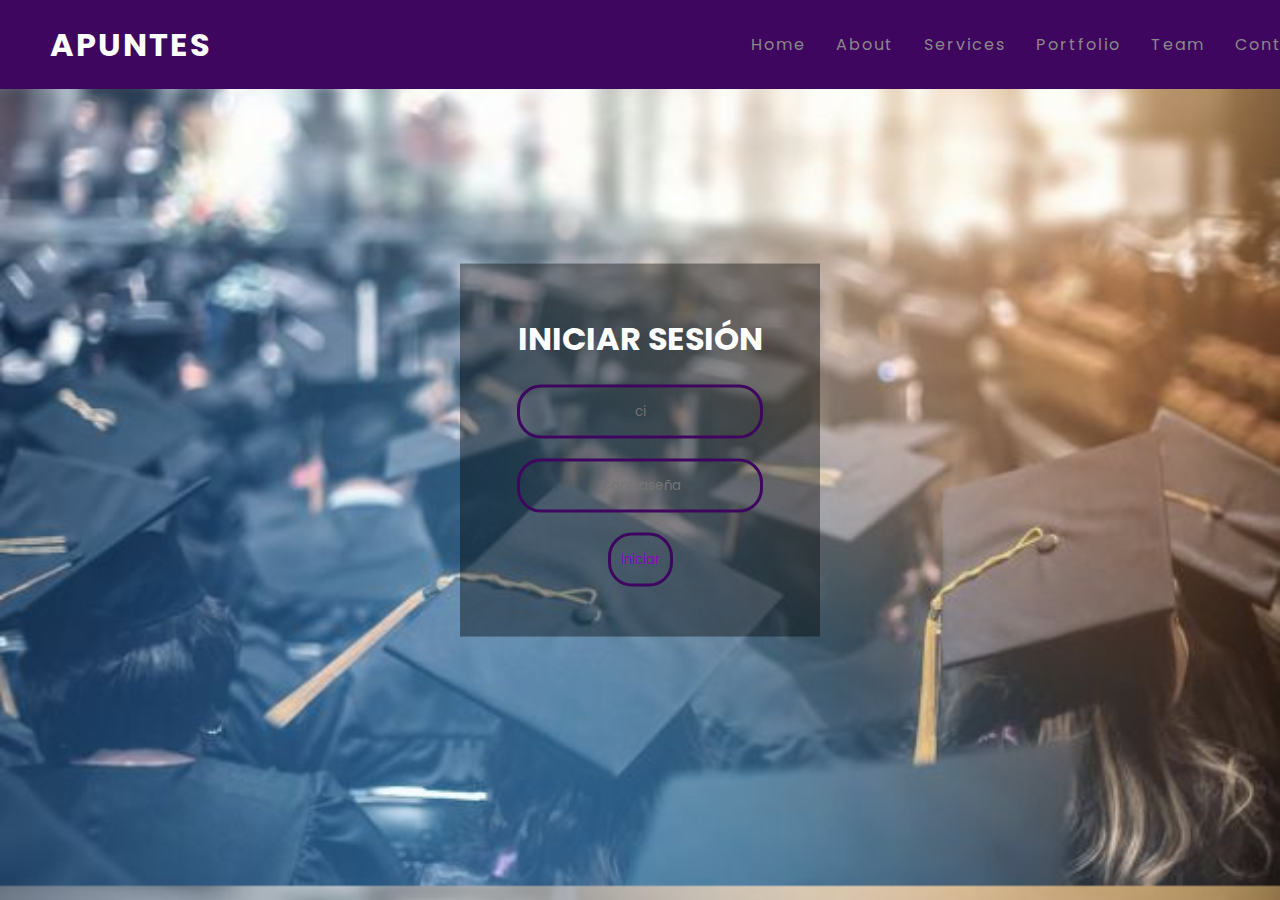
==== login.html @ a8d168b5 "origin" ====
<!DOCTYPE html>
<html lang="en" and dir="Itr">
    <head>
        <meta charset="utf-8">
        <title>Interactive Login Format</title>
        <link rel="stylesheet" href="css/loginStyle.css">
        <link rel="preconnect" href="https://fonts.googleapis.com">
<link rel="preconnect" href="https://fonts.gstatic.com" crossorigin>
<link href="https://fonts.googleapis.com/css2?family=Josefin+Sans:wght@300&display=swap" rel="stylesheet">


    </head>
    <header>
        <h1 class="logo">
            Apuntes
        </h1>
        <ul>
            <li><a href="#">Home</a></li>
            <li><a href="#">About</a></li>
            <li><a href="#">Services</a></li>
            <li><a href="#">Portfolio</a></li>
            <li><a href="#">Team</a></li>
            <li><a href="#">Contact</a></li>
        </ul>
    </header>
    <body>

        <form class="box" action="inc/login.php" method="POST" enctype="multipart/form-data">
            <h1>
                Iniciar Sesión
            </h1>
            <input type="text" name="ci" placeholder="ci" id="ci" required>

            <input type="password" name="password" placeholder="Contraseña" id="password" required>

            
            <input type="submit" name="login" value="Iniciar" onclick="login()">
        </form>
    </body>
</html>
---- css/loginStyle.css ----
@import url('https://fonts.googleapis.com/css?family=Poppins:200,300,400,500,600,700,800,900&display=swap');
*
{
    font-family: 'Poppins', sans-serif;
}
header{
    position: fixed;
    top:0;
    left:0;
    width: 100%;
    height: 1%;
    display:flex;
    justify-content: space-between;
    align-items: center;
    transition: 0.6s;
    padding: 40px 50px;
    z-index:100000;
    background-color: #3E065F;
    

}
header.sticky
{
    padding: 5px 100px;
    background:#3E065F;
}
header .logo
{
    position: relative;
    font-weight: 700;
    color:white;
    text-decoration: none;
    font-size: 2em;
    text-transform: uppercase;
    letter-spacing: 2px;
    transition: 0.6s;
}
header ul{
    position: relative;
    display: flex;
    justify-content: center;
    align-items: center;
}
header ul li{
    position: relative;
    list-style: none;
}
header ul li a{
    position: relative;
    margin: 0 15px;
    text-decoration: none;
    color:rgb(139, 136, 136);
    letter-spacing:2px;
    font-weight: 500px;
    transition: 0.6s;
}


head.sticky .logo,

header.sticky ul li a{
    color: #8E05C2;

}
header.sticky .logo{
    color: white;
}


body{
    margin:0;
    padding:0;
    font-family: sans-serif;
    background: url(../img/university.jpeg) ;
    background-size: cover;
}



.box{
    width: 300px;
    padding: 30px;
    position: absolute;
    top: 50%;
    left: 50%;
    transform: translate(-50%,-50%);
    background: rgba(0, 0,0,0.4);
    text-align: center;
}
.box h1 {
    color: white;
    text-transform: uppercase;
    font-weight: 700;
}
.box input[type="text"],.box input[type="password"]
{
    border: 0;
    background: none;
    display: block;
    margin: 20px auto;
    text-align: center;
    border: 3px solid #3E065F;
    padding:14px 10px ;
    width: 220px;
    outline:none;
    color: #f3d3ff;
    border-radius:24px ;
    transition: 0.25px;
}
.box input[type="text"]:focus,.box input[type="password"]:focus{
    width: 220px;
    border-color: #8E05C2;
}
.box input[type="submit"]{
    border:0;
    background: none;
    display: block;
    margin: 20px auto;
    text-align: center;
    border: 3px solid #3E065F;
    padding: 14px 10px;
    outline: none;
    color: #8E05C2;
    border-radius: 24px;
    transition: 0.25px;
    cursor: pointer;
}
.box input[type="submit"]:hover{
    background: #3E065F;
}

.select {
    
    align-items: center;
  }
  
  .select:after {
    
    justify-self: end;
  }
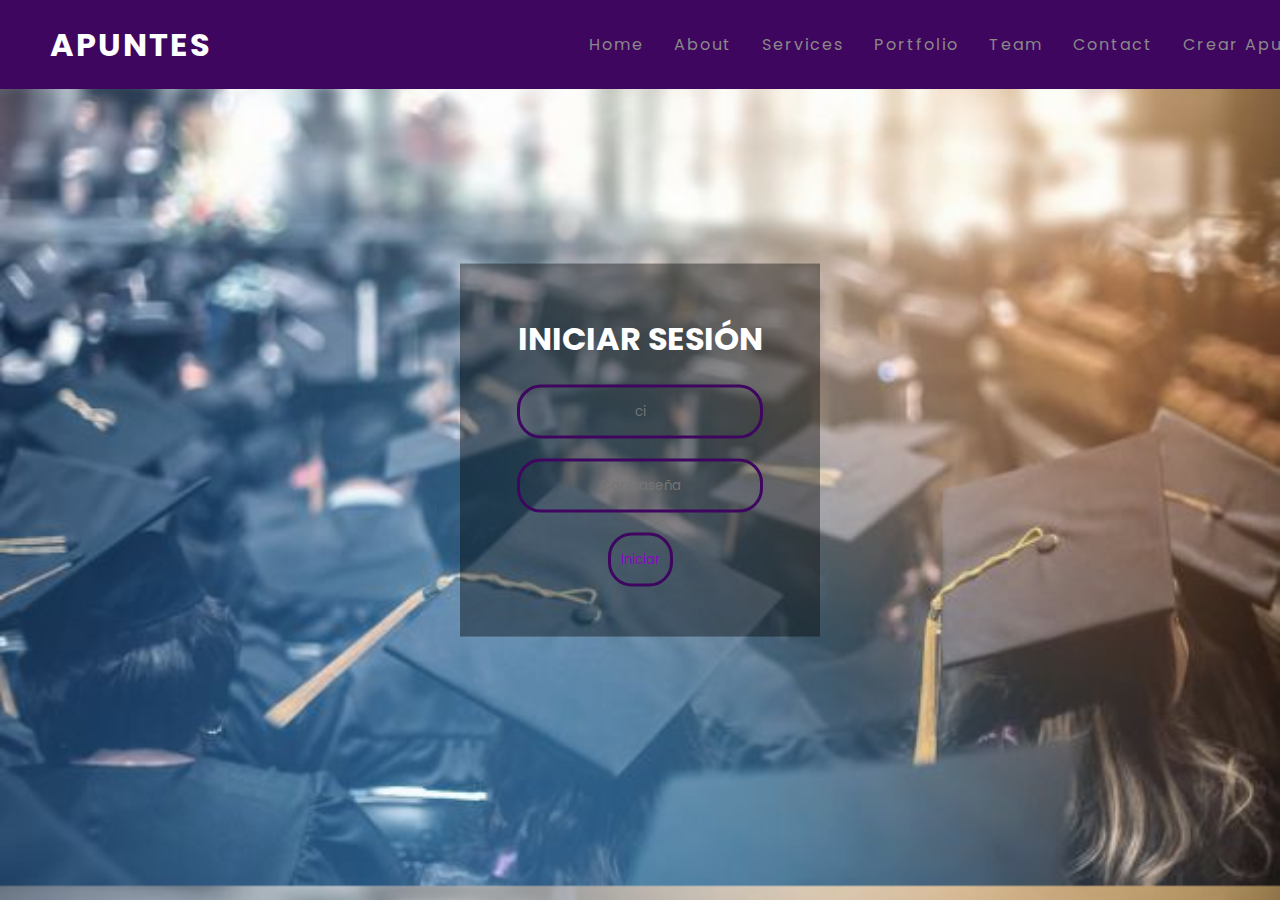
==== commit 02159c7f: "empece para crear apunte jajaj F" ====
--- a/login.html
+++ b/login.html
@@ -21,6 +21,7 @@
             <li><a href="#">Portfolio</a></li>
             <li><a href="#">Team</a></li>
             <li><a href="#">Contact</a></li>
+            <li><a href="createApunte.html">Crear Apunte</a></li>
         </ul>
     </header>
     <body>
--- a/css/loginStyle.css
+++ b/css/loginStyle.css
@@ -132,10 +132,40 @@
 .select {
     
     align-items: center;
+    
   }
   
   .select:after {
     
     justify-self: end;
   }
+
+  input[type="date"],input[type="file"]{
+      background-color: #8E05C2;
+      margin: 20px auto;
+      color: aliceblue;
+      font-size: 18px;
+      border: none;
+      outline: none;
+      border-radius: 5px;
+
+  }
+  select{
+    background-color: #8E05C2;
+    margin: 20px auto;
+    color: aliceblue;
+    font-size: 18px;
+    border: none;
+    outline: none;
+    border-radius: 5px;
+  }
+  input[type="file"] {
+  
+    z-index: -1;
+    top: 10px;
+    left: 8px;
+    font-size: 10px;
+    color: #8E05C2;
+  }
+
   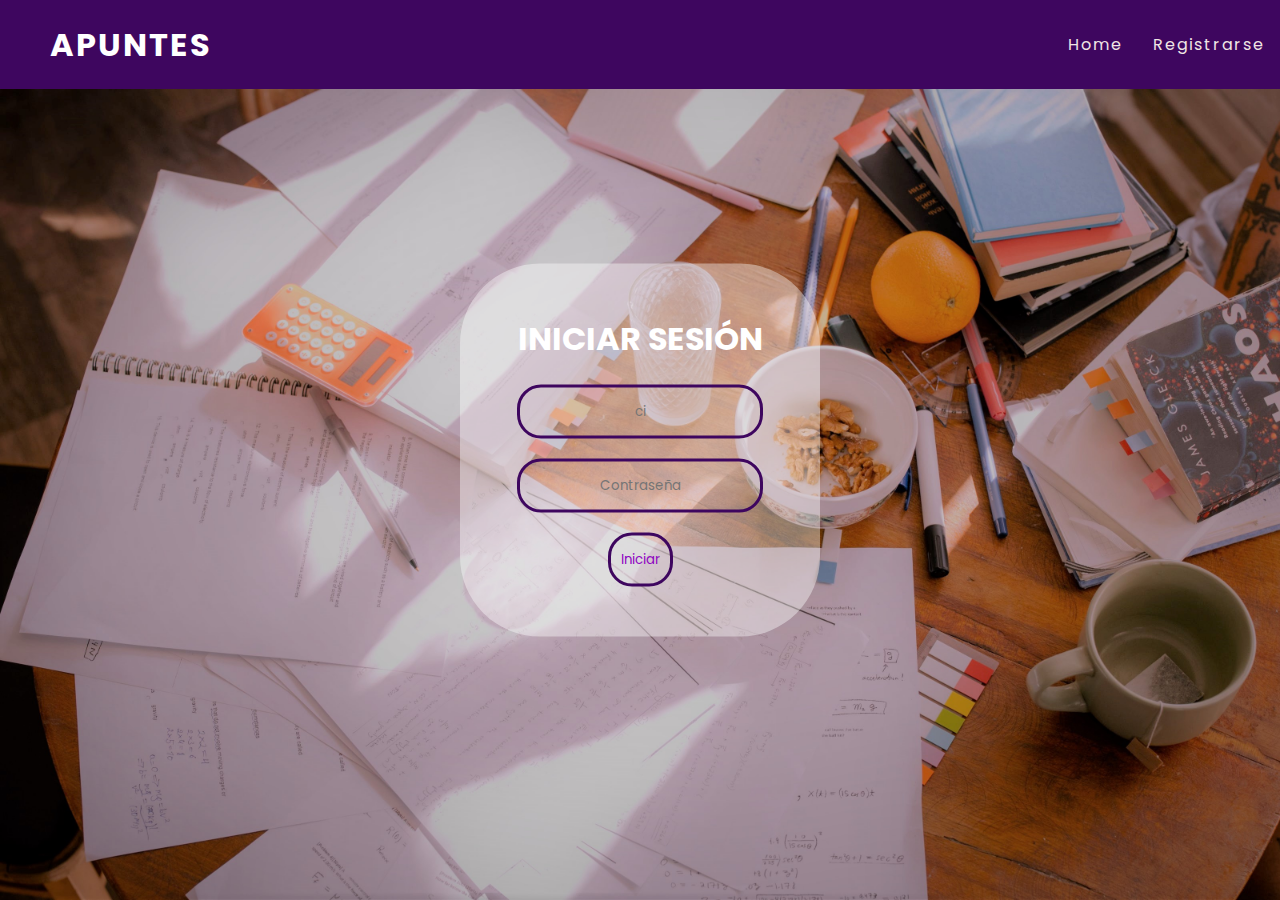
==== commit b98fb990: "arregle login y registro jajaj y el index un poco mas profesional" ====
--- a/login.html
+++ b/login.html
@@ -15,13 +15,9 @@
             Apuntes
         </h1>
         <ul>
-            <li><a href="#">Home</a></li>
-            <li><a href="#">About</a></li>
-            <li><a href="#">Services</a></li>
-            <li><a href="#">Portfolio</a></li>
-            <li><a href="#">Team</a></li>
-            <li><a href="#">Contact</a></li>
-            <li><a href="createApunte.html">Crear Apunte</a></li>
+            <li><a href="index.php">Home</a></li>
+            <li><a href="register.html">Registrarse</a></li>
+            <li><a href="#">"    "</a></li>
         </ul>
     </header>
     <body>
--- a/css/loginStyle.css
+++ b/css/loginStyle.css
@@ -49,7 +49,7 @@
     position: relative;
     margin: 0 15px;
     text-decoration: none;
-    color:rgb(139, 136, 136);
+    color:rgb(240, 229, 229);
     letter-spacing:2px;
     font-weight: 500px;
     transition: 0.6s;
@@ -71,8 +71,10 @@
     margin:0;
     padding:0;
     font-family: sans-serif;
-    background: url(../img/university.jpeg) ;
+    background: url(../img/apuntes2.jpeg) ;
     background-size: cover;
+    background-attachment: fixed;
+    
 }
 
 
@@ -84,8 +86,10 @@
     top: 50%;
     left: 50%;
     transform: translate(-50%,-50%);
-    background: rgba(0, 0,0,0.4);
+    background: rgba(255, 255, 255, 0.4);
     text-align: center;
+    border-radius: 60pt;
+    
 }
 .box h1 {
     color: white;
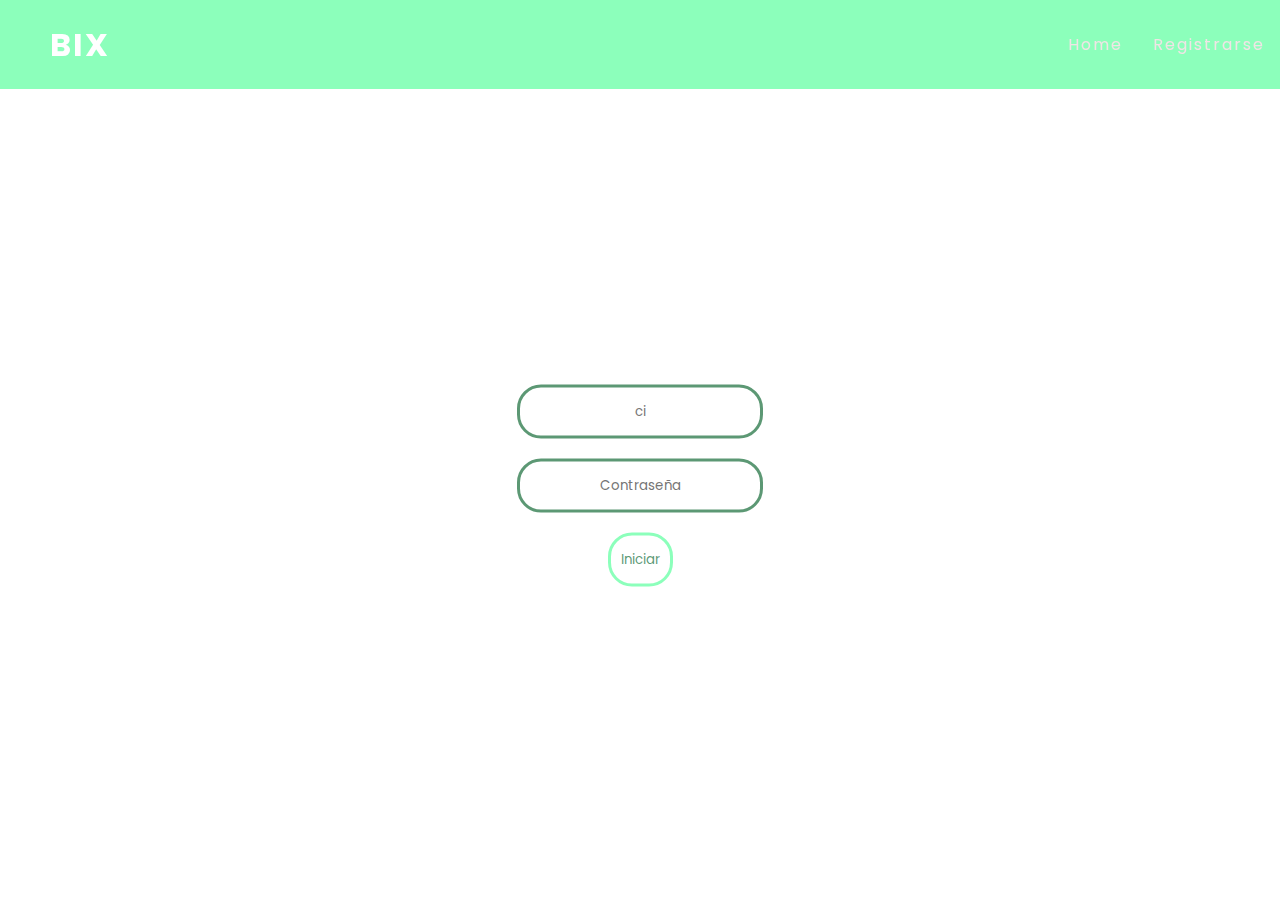
==== commit c53b4a55: "Ö" ====
--- a/login.html
+++ b/login.html
@@ -12,7 +12,7 @@
     </head>
     <header>
         <h1 class="logo">
-            Apuntes
+            Bix
         </h1>
         <ul>
             <li><a href="index.php">Home</a></li>
--- a/css/loginStyle.css
+++ b/css/loginStyle.css
@@ -15,14 +15,14 @@
     transition: 0.6s;
     padding: 40px 50px;
     z-index:100000;
-    background-color: #3E065F;
+    background-color: #79ffafda;
     
 
 }
 header.sticky
 {
     padding: 5px 100px;
-    background:#3E065F;
+    background:#79ffafda;
 }
 header .logo
 {
@@ -59,7 +59,7 @@
 head.sticky .logo,
 
 header.sticky ul li a{
-    color: #8E05C2;
+    color: #79ffafda;
 
 }
 header.sticky .logo{
@@ -71,12 +71,11 @@
     margin:0;
     padding:0;
     font-family: sans-serif;
-    background: url(../img/apuntes2.jpeg) ;
+
     background-size: cover;
     background-attachment: fixed;
     
 }
-
 
 
 .box{
@@ -103,17 +102,17 @@
     display: block;
     margin: 20px auto;
     text-align: center;
-    border: 3px solid #3E065F;
+    border: 3px solid #40865cda;
     padding:14px 10px ;
     width: 220px;
     outline:none;
-    color: #f3d3ff;
+    color: #8b619b;
     border-radius:24px ;
     transition: 0.25px;
 }
 .box input[type="text"]:focus,.box input[type="password"]:focus{
     width: 220px;
-    border-color: #8E05C2;
+    border-color: #40865cda;
 }
 .box input[type="submit"]{
     border:0;
@@ -121,16 +120,34 @@
     display: block;
     margin: 20px auto;
     text-align: center;
-    border: 3px solid #3E065F;
+    border: 3px solid #79ffafda;
     padding: 14px 10px;
     outline: none;
-    color: #8E05C2;
+    color: #40865cda;
     border-radius: 24px;
     transition: 0.25px;
     cursor: pointer;
 }
 .box input[type="submit"]:hover{
-    background: #3E065F;
+    background: #79ffafda;
+}
+
+button{
+    border:0;
+    background: none;
+    display: block;
+    margin: 20px auto;
+    text-align: center;
+    border: 3px solid #79ffafda;
+    padding: 14px 10px;
+    outline: none;
+    color: #4a9869da;
+    border-radius: 24px;
+    transition: 0.25px;
+    cursor: pointer;
+}
+button:hover{
+    background: #79ffafda;
 }
 
 .select {
@@ -145,7 +162,7 @@
   }
 
   input[type="date"],input[type="file"]{
-      background-color: #8E05C2;
+      background-color: #4a9869da;
       margin: 20px auto;
       color: aliceblue;
       font-size: 18px;
@@ -155,7 +172,7 @@
 
   }
   select{
-    background-color: #8E05C2;
+    background-color: #4a9869da;
     margin: 20px auto;
     color: aliceblue;
     font-size: 18px;
@@ -169,7 +186,7 @@
     top: 10px;
     left: 8px;
     font-size: 10px;
-    color: #8E05C2;
+    color: #4a9869da;
   }
 
   